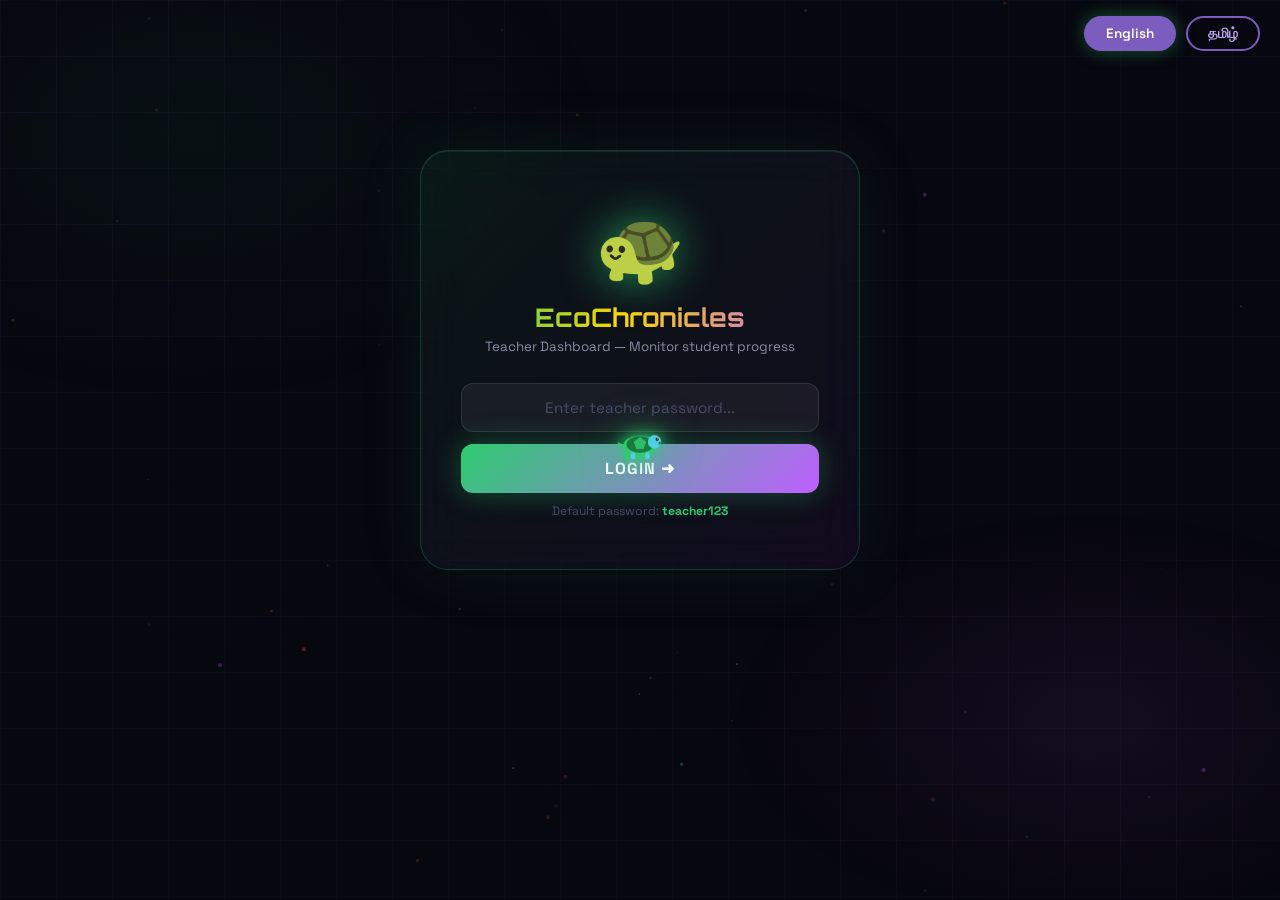
==== Source_files/teacher.html @ 2212c290 "Add files via upload" ====
<!DOCTYPE html>
<html lang="en">
<head>
  <meta charset="UTF-8"/>
  <meta name="viewport" content="width=device-width, initial-scale=1.0"/>
  <title>Teacher Dashboard — EcoChronicles</title>
  <link rel="stylesheet" href="teacher.css"/>
  <style>
    .lang-bar {
      position: fixed; top: 16px; right: 20px; z-index: 9999;
      display: flex; gap: 10px;
    }
    .lang-btn {
      padding: 7px 20px; border-radius: 100px;
      font-weight: 600; font-size: 0.85rem;
      cursor: pointer; transition: all 0.2s;
      border: 2px solid #7C5CBF;
      background: transparent; color: #b8a0e8;
      font-family: inherit;
    }
    .lang-btn.active { background: #7C5CBF; color: #fff; }
    .lang-btn:hover:not(.active) { background: rgba(124,92,191,0.2); }
  </style>
</head>
<body>

  <div class="lang-bar">
    <button class="lang-btn active" id="btn-en" onclick="setLang('en')">English</button>
    <button class="lang-btn" id="btn-ta" onclick="setLang('ta')">தமிழ்</button>
  </div>

  <!-- LOGIN -->
  <div id="teacher-login" class="screen">
    <div class="login-card">
    <span class="logo">🐢</span>
    <h1>EcoChronicles</h1>
    <p class="tagline2" data-en="Teacher Dashboard — Monitor student progress" data-ta="ஆசிரியர் டாஷ்போர்டு — மாணவர் முன்னேற்றத்தை கண்காணிக்கவும்">Teacher Dashboard — Monitor student progress</p>
    <div class="login-box">
      <input type="password" id="teacher-pass" placeholder="Enter teacher password..."/>
      <button class="start-btn" onclick="teacherLogin()"><span data-en="Login ➜" data-ta="உள்நுழை ➜">Login ➜</span></button>
    </div>
    <p class="login-note"><span data-en="Default password:" data-ta="இயல்புநிலை கடவுச்சொல்:">Default password:</span> <strong>teacher123</strong></p>
    </div><!-- login-card -->
  </div>

  <!-- DASHBOARD -->
  <div id="dashboard" class="screen hidden">
    <div class="dash-header">
      <div class="dash-title">
        <span class="logo-small">🐢</span>
        <div>
          <h1>EcoChronicles</h1>
          <p class="dash-sub" data-en="Teacher Dashboard" data-ta="ஆசிரியர் டாஷ்போர்டு">Teacher Dashboard</p>
        </div>
      </div>
      <button class="logout-btn" onclick="teacherLogout()"><span data-en="Logout" data-ta="வெளியேறு">Logout</span></button>
    </div>

    <div class="stats-row">
      <div class="stat-card">
        <div class="stat-num" id="stat-students">0</div>
        <div class="stat-label" data-en="Total Students" data-ta="மொத்த மாணவர்கள்">Total Students</div>
      </div>
      <div class="stat-card">
        <div class="stat-num" id="stat-attempts">0</div>
        <div class="stat-label" data-en="Total Attempts" data-ta="மொத்த முயற்சிகள்">Total Attempts</div>
      </div>
      <div class="stat-card">
        <div class="stat-num" id="stat-avg">0%</div>
        <div class="stat-label" data-en="Average Score" data-ta="சராசரி மதிப்பெண்">Average Score</div>
      </div>
      <div class="stat-card">
        <div class="stat-num" id="stat-perfect">0</div>
        <div class="stat-label" data-en="Perfect Scores" data-ta="முழு மதிப்பெண்கள்">Perfect Scores</div>
      </div>
    </div>

    <!-- LEARNER TABS -->
    <div class="learner-tabs">
      <button class="learner-tab active" id="tab-all" onclick="switchTab('all')">
        <span data-en="📋 All Learners" data-ta="📋 அனைத்து மாணவர்கள்">📋 All Learners</span>
      </button>
      <button class="learner-tab" id="tab-ta" onclick="switchTab('ta')">
        <span data-en="🌟 Tamil Learners" data-ta="🌟 தமிழ் மாணவர்கள்">🌟 Tamil Learners</span>
      </button>
    </div>

    <!-- ALL LEARNERS PANEL -->
    <div id="panel-all">
    <div class="filters">
      <select id="filter-level" onchange="applyFilters()">
        <option value="all"          data-en="All Levels"    data-ta="அனைத்து நிலைகள்">All Levels</option>
        <option value="beginner"     data-en="Beginner"      data-ta="தொடக்கநிலை">Beginner</option>
        <option value="intermediate" data-en="Intermediate"  data-ta="இடைநிலை">Intermediate</option>
        <option value="advanced"     data-en="Advanced"      data-ta="மேம்பட்ட">Advanced</option>
        <option value="expert"       data-en="Expert"        data-ta="நிபுணர்">Expert</option>
      </select>
      <select id="filter-lang" onchange="applyFilters()">
        <option value="all" data-en="All Languages" data-ta="அனைத்து மொழிகள்">All Languages</option>
        <option value="en"  data-en="English"       data-ta="ஆங்கிலம்">English</option>
        <option value="ta"  data-en="Tamil"         data-ta="தமிழ்">Tamil</option>
      </select>
      <select id="filter-perf" onchange="applyFilters()">
        <option value="all"     data-en="All Performance" data-ta="அனைத்து செயல்திறன்">All Performance</option>
        <option value="perfect" data-en="Perfect Only"    data-ta="முழுமையானவை மட்டும்">Perfect Only</option>
        <option value="good"    data-en="Good (60%+)"     data-ta="நல்லது (60%+)">Good (60%+)</option>
        <option value="low"     data-en="Needs Help"      data-ta="உதவி தேவை">Needs Help</option>
      </select>
      <button class="refresh-btn" onclick="loadScores()"><span data-en="↻ Refresh" data-ta="↻ புதுப்பி">↻ Refresh</span></button>
    </div>

    <div class="table-wrapper">
      <table id="scores-table">
        <thead>
          <tr>
            <th data-en="#"            data-ta="#">#</th>
            <th data-en="Student Name" data-ta="மாணவர் பெயர்">Student Name</th>
            <th data-en="Class"        data-ta="வகுப்பு">Class</th>
            <th data-en="Level"        data-ta="நிலை">Level</th>
            <th data-en="Score"        data-ta="மதிப்பெண்">Score</th>
            <th data-en="Performance"  data-ta="செயல்திறன்">Performance</th>
            <th data-en="Language"     data-ta="மொழி">Language</th>
            <th data-en="Date & Time"  data-ta="தேதி &amp; நேரம்">Date &amp; Time</th>
          </tr>
        </thead>
        <tbody id="scores-body">
          <tr><td colspan="8" class="loading-row">Loading scores...</td></tr>
        </tbody>
      </table>
    </div>
  </div>

    </div><!-- end panel-all -->

    <!-- TAMIL LEARNERS PANEL -->
    <div id="panel-ta" style="display:none;">
      <div class="tamil-panel-header">
        <div class="tamil-stats-row" id="ta-stats-row">
          <div class="ta-stat-card">
            <div class="ta-stat-num" id="ta-stat-count">0</div>
            <div class="ta-stat-label" data-en="Tamil Learners" data-ta="தமிழ் மாணவர்கள்">Tamil Learners</div>
          </div>
          <div class="ta-stat-card">
            <div class="ta-stat-num" id="ta-stat-avg">0%</div>
            <div class="ta-stat-label" data-en="Avg Score" data-ta="சராசரி மதிப்பெண்">Avg Score</div>
          </div>
          <div class="ta-stat-card">
            <div class="ta-stat-num" id="ta-stat-perfect">0</div>
            <div class="ta-stat-label" data-en="Perfect Scores" data-ta="முழு மதிப்பெண்கள்">Perfect Scores</div>
          </div>
          <div class="ta-stat-card">
            <div class="ta-stat-num" id="ta-stat-top">—</div>
            <div class="ta-stat-label" data-en="Top Performer" data-ta="சிறந்த மாணவர்">Top Performer</div>
          </div>
        </div>
      </div>
      <div class="table-wrapper">
        <table id="ta-scores-table">
          <thead>
            <tr>
              <th data-en="#" data-ta="#">#</th>
              <th data-en="Student Name" data-ta="மாணவர் பெயர்">Student Name</th>
              <th data-en="Class" data-ta="வகுப்பு">Class</th>
              <th data-en="Level" data-ta="நிலை">Level</th>
              <th data-en="Score" data-ta="மதிப்பெண்">Score</th>
              <th data-en="Performance" data-ta="செயல்திறன்">Performance</th>
              <th data-en="Date & Time" data-ta="தேதி &amp; நேரம்">Date &amp; Time</th>
            </tr>
          </thead>
          <tbody id="ta-scores-body">
            <tr><td colspan="7" class="loading-row">Loading Tamil learners...</td></tr>
          </tbody>
        </table>
      </div>
    </div><!-- end panel-ta -->

  <script>
    let currentLang = 'en';
    function setLang(lang) {
      currentLang = lang;
      document.getElementById('btn-en').classList.toggle('active', lang === 'en');
      document.getElementById('btn-ta').classList.toggle('active', lang === 'ta');
      document.querySelectorAll('[data-en]').forEach(el => {
        el.textContent = el.getAttribute('data-' + lang) || el.getAttribute('data-en');
      });
      const p = document.getElementById('teacher-pass');
      if (p) p.placeholder = lang === 'ta' ? 'ஆசிரியர் கடவுச்சொல் உள்ளிடவும்...' : 'Enter teacher password...';
      // Re-render table body with new lang (no-data row if empty)
      const noData = document.querySelector('.no-data');
      if (noData) noData.textContent = lang === 'ta' ? 'மதிப்பெண்கள் இல்லை. மாணவர்களிடம் வினாடி வினாவை முடிக்கச் சொல்லுங்கள்!' : 'No scores found. Ask students to complete quizzes!';
      const loading = document.querySelector('.loading-row');
      if (loading) loading.textContent = lang === 'ta' ? 'மதிப்பெண்கள் ஏற்றப்படுகின்றன...' : 'Loading scores...';
    }
    window.setLang = setLang;
  </script>
  <script type="module" src="teacher.js"></script>

<!-- ═══ ULTRA-PRO WALKING TURTLE CURSOR + PARTICLES ═══ -->
<canvas id="particle-canvas"></canvas>
<div id="turtle-cursor-wrap">
  <svg id="turtle-cursor-svg" viewBox="0 0 100 100" xmlns="http://www.w3.org/2000/svg">
    <!-- Walking turtle SVG that animates legs -->
    <style>
      #turtle-body { animation: turtleWalk 0.35s steps(1) infinite; }
      @keyframes turtleWalk { 0%,100%{transform:translateY(0)} 50%{transform:translateY(-3px)} }
      #turtle-tail { transform-origin:20px 55px; animation:turtleSway 0.4s ease-in-out infinite alternate; }
      @keyframes turtleSway { from{transform:rotate(-18deg)} to{transform:rotate(12deg)} }
      #leg-fr { transform-origin:58px 72px; animation:legFR 0.35s ease-in-out infinite alternate; }
      #leg-fl { transform-origin:48px 72px; animation:legFL 0.35s ease-in-out infinite alternate; }
      #leg-rr { transform-origin:32px 72px; animation:legRR 0.35s ease-in-out infinite alternate; }
      #leg-rl { transform-origin:22px 72px; animation:legRL 0.35s ease-in-out infinite alternate; }
      @keyframes legFR { from{transform:rotate(-25deg)} to{transform:rotate(20deg)} }
      @keyframes legFL { from{transform:rotate(20deg)} to{transform:rotate(-25deg)} }
      @keyframes legRR { from{transform:rotate(20deg)} to{transform:rotate(-25deg)} }
      @keyframes legRL { from{transform:rotate(-25deg)} to{transform:rotate(20deg)} }
    </style>
    <g id="turtle-body">
      <!-- Tail -->
      <g id="turtle-tail">
        <path d="M18 60 Q8 58 7 50 Q12 54 20 56 Z" fill="#2ECC71"/>
      </g>
      <!-- Shell -->
      <ellipse cx="50" cy="58" rx="32" ry="20" fill="#2ECC71"/>
      <ellipse cx="50" cy="55" rx="26" ry="16" fill="#1B7A3D"/>
      <path d="M50 41 L62 50 L57 64 L43 64 L38 50 Z" fill="#2ECC71" opacity="0.85"/>
      <ellipse cx="32" cy="48" rx="3" ry="2.5" fill="#1B7A3D" opacity="0.8"/>
      <ellipse cx="68" cy="48" rx="3" ry="2.5" fill="#1B7A3D" opacity="0.8"/>
      <ellipse cx="50" cy="68" rx="3" ry="2.5" fill="#1B7A3D" opacity="0.8"/>
      <!-- Head -->
      <circle cx="78" cy="50" r="13" fill="#4DD0E1"/>
      <!-- Eyes -->
      <circle cx="83" cy="45" r="3" fill="#111"/>
      <circle cx="84.2" cy="44" r="1" fill="#fff"/>
      <!-- Nose -->
      <ellipse cx="88" cy="52" rx="2.5" ry="1.8" fill="#1B7A3D"/>
      <!-- Mouth -->
      <path d="M85 54 Q88 56 90 54" stroke="#1B7A3D" stroke-width="1" fill="none"/>
      <!-- Legs -->
      <rect id="leg-fr" x="60" y="70" width="9" height="14" rx="4.5" fill="#4DD0E1"/>
      <rect id="leg-fl" x="46" y="72" width="9" height="14" rx="4.5" fill="#2ECC71"/>
      <rect id="leg-rr" x="32" y="70" width="9" height="14" rx="4.5" fill="#4DD0E1"/>
      <rect id="leg-rl" x="20" y="72" width="9" height="14" rx="4.5" fill="#2ECC71"/>
    </g>
  </svg>
</div>
<script>
(function(){
  const wrap = document.getElementById('turtle-cursor-wrap');
  let mx=window.innerWidth/2, my=window.innerHeight/2;
  let cx=mx, cy=my;
  let lastX=mx, lastY=my;
  let trailTimer=0, pawTimer=0, paws=['🐾'];
  
  document.addEventListener('mousemove', e => { mx=e.clientX; my=e.clientY; });
  
  function lerp(a,b,t){ return a+(b-a)*t; }
  
  function loop(){
    cx = lerp(cx, mx, 0.18);
    cy = lerp(cy, my, 0.18);
    wrap.style.left = cx+'px';
    wrap.style.top  = cy+'px';
    
    const dx=mx-lastX, dy=my-lastY;
    const speed=Math.sqrt(dx*dx+dy*dy);
    
    // Rotate turtle in direction of movement
    if(speed>1){
      const angle = Math.atan2(dy,dx)*(180/Math.PI);
      const svg = document.getElementById('turtle-cursor-svg');
      if(dx < -5) { svg.style.transform='scaleX(-1)'; }
      else if(dx > 5) { svg.style.transform='scaleX(1)'; }
    }
    
    // Trail dots
    if(speed>4){
      trailTimer++;
      if(trailTimer%3===0){
        const t=document.createElement('div');
        t.className='turtle-cursor-trail';
        const sz=4+Math.random()*5;
        t.style.cssText=`left:${lastX}px;top:${lastY}px;width:${sz}px;height:${sz}px;background:radial-gradient(circle,rgba(46,204,113,.8),transparent)`;
        document.body.appendChild(t);
        setTimeout(()=>t.remove(),600);
      }
      // Paw prints occasionally
      pawTimer++;
      if(pawTimer%18===0){
        const p=document.createElement('div');
        p.className='turtle-foot';
        p.textContent='🐾';
        p.style.cssText=`left:${lastX}px;top:${lastY}px;`;
        document.body.appendChild(p);
        setTimeout(()=>p.remove(),900);
      }
    }
    lastX=mx; lastY=my;
    requestAnimationFrame(loop);
  }
  loop();
  
  // Particle system
  const canvas=document.getElementById('particle-canvas');
  if(canvas){
    const ctx=canvas.getContext('2d');
    let W,H,particles=[];
    function resize(){ W=canvas.width=window.innerWidth; H=canvas.height=window.innerHeight; }
    resize();
    window.addEventListener('resize',resize);
    for(let i=0;i<55;i++) particles.push(mkP());
    function mkP(){
      return{
        x:Math.random()*window.innerWidth,
        y:Math.random()*window.innerHeight,
        r:Math.random()*1.8+0.4,
        vx:(Math.random()-.5)*.28,
        vy:(Math.random()-.5)*.28,
        a:Math.random()*.5+.1,
        c:Math.random()<.5?'255,107,26':Math.random()<.5?'191,95,255':'0,245,255'
      };
    }
    function drawParticles(){
      ctx.clearRect(0,0,W,H);
      particles.forEach(p=>{
        p.x+=p.vx; p.y+=p.vy;
        if(p.x<0||p.x>W) p.vx*=-1;
        if(p.y<0||p.y>H) p.vy*=-1;
        ctx.beginPath();
        ctx.arc(p.x,p.y,p.r,0,Math.PI*2);
        ctx.fillStyle=`rgba(${p.c},${p.a})`;
        ctx.fill();
      });
      // Draw connecting lines between close particles
      for(let i=0;i<particles.length;i++){
        for(let j=i+1;j<particles.length;j++){
          const dx=particles[i].x-particles[j].x;
          const dy=particles[i].y-particles[j].y;
          const dist=Math.sqrt(dx*dx+dy*dy);
          if(dist<130){
            ctx.beginPath();
            ctx.moveTo(particles[i].x,particles[i].y);
            ctx.lineTo(particles[j].x,particles[j].y);
            ctx.strokeStyle=`rgba(191,95,255,${(1-dist/130)*.08})`;
            ctx.lineWidth=.6;
            ctx.stroke();
          }
        }
      }
      requestAnimationFrame(drawParticles);
    }
    drawParticles();
  }
})();
</script>

</body>
</html>
---- Source_files/teacher.css ----
/* ============================================================
   ECOCHRONICLES — TEACHER DASHBOARD ULTRA-PRO ECO TURTLE
   ============================================================ */
@import url('https://fonts.googleapis.com/css2?family=Orbitron:wght@400;600;700;900&family=Space+Grotesk:wght@300;400;500;600;700&display=swap');

:root{
  --turtle-green:#2ECC71;--turtle-teal:#4DD0E1;--turtle-gold:#FFD700;
  --neon-purple:#BF5FFF;--neon-cyan:#00F5FF;--neon-pink:#FF0099;
  --neon-green:#39FF14;--deep-bg:#07070F;
  --text-main:#F0EEF8;--text-muted:#8A8AA8;--text-dim:#4A4A6A;
}
*,*::before,*::after{margin:0;padding:0;box-sizing:border-box;}
*{cursor:none!important;}

/* TURTLE CURSOR */
#turtle-cursor-wrap{position:fixed;top:0;left:0;pointer-events:none;z-index:999999;transform:translate(-50%,-60%);will-change:transform;}
#turtle-cursor-svg{width:52px;height:52px;filter:drop-shadow(0 0 8px #2ECC71) drop-shadow(0 0 18px rgba(46,204,113,.5));}
.turtle-cursor-trail{position:fixed;pointer-events:none;z-index:999997;border-radius:50%;transform:translate(-50%,-50%);animation:trailFade .6s ease forwards;}
@keyframes trailFade{0%{opacity:.7;transform:translate(-50%,-50%) scale(1)}100%{opacity:0;transform:translate(-50%,-50%) scale(0)}}

/* BACKGROUND */
body{font-family:'Space Grotesk',sans-serif;background:var(--deep-bg);min-height:100vh;color:var(--text-main);overflow-x:hidden;position:relative;}
body::before{content:'';position:fixed;inset:0;background-image:linear-gradient(rgba(191,95,255,.035) 1px,transparent 1px),linear-gradient(90deg,rgba(191,95,255,.035) 1px,transparent 1px);background-size:56px 56px;animation:gridPulse 9s ease-in-out infinite;pointer-events:none;z-index:0;}
@keyframes gridPulse{0%,100%{opacity:.4}50%{opacity:1}}
body::after{content:'';position:fixed;inset:0;pointer-events:none;z-index:0;background:radial-gradient(ellipse 700px 450px at 15% 15%,rgba(46,204,113,.05) 0%,transparent 60%),radial-gradient(ellipse 600px 350px at 85% 80%,rgba(191,95,255,.07) 0%,transparent 60%);}
#particle-canvas{position:fixed;inset:0;pointer-events:none;z-index:0;opacity:.5;}

.screen{position:relative;z-index:1;max-width:1200px;margin:0 auto;padding:28px;}
.hidden{display:none!important;}

/* LANG BAR */
.lang-bar{position:fixed;top:16px;right:22px;z-index:9999;display:flex;gap:8px;}
.lang-btn{padding:7px 17px;border-radius:100px;border:1.5px solid rgba(46,204,113,.35);background:rgba(46,204,113,.07);color:var(--text-muted);font-size:.78rem;font-weight:600;cursor:pointer;transition:all .2s;font-family:'Space Grotesk',sans-serif;}
.lang-btn.active{background:linear-gradient(135deg,var(--turtle-green),var(--neon-purple));border-color:transparent;color:#fff;box-shadow:0 0 18px rgba(46,204,113,.4);}
.lang-btn:hover:not(.active){border-color:var(--turtle-green);color:var(--turtle-green);}

/* LOGIN */
#teacher-login{display:flex;flex-direction:column;align-items:center;justify-content:center;min-height:80vh;text-align:center;max-width:none;padding:40px;}
.login-card{background:linear-gradient(135deg,rgba(46,204,113,.08),rgba(191,95,255,.06));border:1px solid rgba(46,204,113,.22);border-radius:28px;padding:50px 40px;max-width:440px;width:100%;backdrop-filter:blur(24px);box-shadow:0 0 70px rgba(46,204,113,.09),inset 0 1px 0 rgba(255,255,255,.07);animation:cardIn .55s cubic-bezier(.34,1.56,.64,1) both;}
@keyframes cardIn{from{opacity:0;transform:translateY(40px) scale(.9)}to{opacity:1;transform:none}}
.login-card .logo{font-size:72px;display:block;margin-bottom:8px;filter:drop-shadow(0 0 22px rgba(46,204,113,.7));animation:turtleBounce 2.2s ease-in-out infinite;}
@keyframes turtleBounce{0%,100%{transform:translateY(0) rotate(0)}25%{transform:translateY(-13px) rotate(-6deg)}75%{transform:translateY(-7px) rotate(4deg)}}
.login-card h1{font-family:'Orbitron',sans-serif;font-size:1.6rem;font-weight:700;background:linear-gradient(100deg,var(--turtle-green),var(--turtle-gold) 45%,var(--neon-purple));-webkit-background-clip:text;-webkit-text-fill-color:transparent;background-clip:text;margin-bottom:5px;}
.tagline2{color:var(--text-muted);font-size:.84rem;margin-bottom:28px;}
.login-box{display:flex;flex-direction:column;gap:12px;width:100%;}
.login-box input{padding:14px 17px;border-radius:12px;border:1px solid rgba(255,255,255,.1);background:rgba(255,255,255,.05);color:var(--text-main);font-size:.95rem;outline:none;text-align:center;font-family:'Space Grotesk',sans-serif;transition:border-color .2s,box-shadow .2s;}
.login-box input:focus{border-color:var(--turtle-green);box-shadow:0 0 22px rgba(46,204,113,.18);}
.login-box input::placeholder{color:var(--text-dim);}
.start-btn{background:linear-gradient(135deg,var(--turtle-green),var(--neon-purple));border:none;border-radius:12px;padding:14px;font-size:1rem;font-weight:700;color:#fff;cursor:pointer;transition:all .2s;box-shadow:0 0 28px rgba(46,204,113,.35);font-family:'Space Grotesk',sans-serif;text-transform:uppercase;letter-spacing:.06em;}
.start-btn:hover{transform:translateY(-2px);box-shadow:0 0 45px rgba(46,204,113,.55);}
.login-note{color:var(--text-dim);font-size:.76rem;margin-top:10px;}
.login-note strong{color:var(--turtle-green);}

/* DASHBOARD HEADER */
.dash-header{display:flex;justify-content:space-between;align-items:center;margin-bottom:26px;padding-bottom:18px;border-bottom:1px solid rgba(46,204,113,.12);}
.dash-title{display:flex;align-items:center;gap:12px;}
.logo-small{font-size:2rem;filter:drop-shadow(0 0 10px rgba(46,204,113,.7));}
.dash-title h1{font-family:'Orbitron',sans-serif;font-size:1.2rem;font-weight:700;color:var(--turtle-green);}
.dash-sub{font-size:.73rem;color:var(--text-dim);margin-top:2px;}
.logout-btn{background:transparent;border:1px solid rgba(255,255,255,.12);color:var(--text-muted);padding:8px 18px;border-radius:10px;cursor:pointer;font-size:.8rem;transition:all .2s;font-family:'Space Grotesk',sans-serif;}
.logout-btn:hover{border-color:var(--turtle-green);color:var(--turtle-green);}

/* STATS ROW */
.stats-row{display:grid;grid-template-columns:repeat(4,1fr);gap:13px;margin-bottom:22px;}
.stat-card{background:linear-gradient(135deg,rgba(255,255,255,.04),rgba(255,255,255,.01));border:1px solid rgba(255,255,255,.07);border-radius:18px;padding:20px;text-align:center;position:relative;overflow:hidden;transition:all .22s;animation:slideUp .4s ease both;}
.stat-card::before{content:'';position:absolute;top:0;left:0;right:0;height:2px;background:linear-gradient(90deg,var(--turtle-green),var(--neon-purple),transparent);}
.stat-card:hover{transform:translateY(-4px);border-color:rgba(46,204,113,.3);box-shadow:0 8px 30px rgba(0,0,0,.3),0 0 24px rgba(46,204,113,.08);}
@keyframes slideUp{from{opacity:0;transform:translateY(18px)}to{opacity:1;transform:none}}
.stat-num{font-family:'Orbitron',sans-serif;font-size:2rem;font-weight:700;background:linear-gradient(135deg,var(--turtle-green),var(--turtle-gold));-webkit-background-clip:text;-webkit-text-fill-color:transparent;background-clip:text;line-height:1;}
.stat-label{font-size:.72rem;color:var(--text-muted);margin-top:6px;text-transform:uppercase;letter-spacing:.07em;}

/* TABS */
.learner-tabs{display:flex;gap:4px;margin-bottom:20px;background:rgba(255,255,255,.03);border:1px solid rgba(255,255,255,.07);border-radius:14px;padding:5px;}
.learner-tab{flex:1;padding:11px 20px;border:none;background:transparent;color:var(--text-muted);font-size:.85rem;font-weight:600;cursor:pointer;border-radius:10px;transition:all .2s;font-family:'Space Grotesk',sans-serif;letter-spacing:.02em;}
.learner-tab:hover:not(.active){background:rgba(255,255,255,.04);color:var(--turtle-teal);}
.learner-tab.active{background:linear-gradient(135deg,rgba(46,204,113,.2),rgba(191,95,255,.12));color:var(--turtle-green);border:1px solid rgba(46,204,113,.25);box-shadow:0 0 16px rgba(46,204,113,.1);}

/* FILTERS */
.filters{display:flex;gap:9px;margin-bottom:16px;flex-wrap:wrap;}
.filters select{padding:9px 13px;border-radius:10px;border:1px solid rgba(255,255,255,.1);background:rgba(255,255,255,.05);color:var(--text-muted);font-size:.8rem;cursor:pointer;outline:none;font-family:'Space Grotesk',sans-serif;transition:border-color .2s;}
.filters select:focus{border-color:var(--turtle-green);}
.filters select option{background:#0D0B16;}
.refresh-btn{padding:9px 18px;border-radius:10px;border:1px solid rgba(46,204,113,.3);background:rgba(46,204,113,.08);color:var(--turtle-teal);font-size:.8rem;cursor:pointer;font-weight:600;transition:all .2s;font-family:'Space Grotesk',sans-serif;}
.refresh-btn:hover{background:rgba(46,204,113,.18);border-color:var(--turtle-green);box-shadow:0 0 14px rgba(46,204,113,.25);}

/* TABLE */
.table-wrapper{background:rgba(255,255,255,.03);border:1px solid rgba(255,255,255,.07);border-radius:18px;overflow:auto;box-shadow:0 4px 30px rgba(0,0,0,.25);}
table{width:100%;border-collapse:collapse;min-width:700px;}
thead tr{background:linear-gradient(90deg,rgba(46,204,113,.1),rgba(191,95,255,.06));}
th{padding:13px 13px;text-align:left;font-size:.68rem;color:var(--turtle-green);font-weight:700;text-transform:uppercase;letter-spacing:.08em;white-space:nowrap;font-family:'Orbitron',sans-serif;}
tbody tr{border-top:1px solid rgba(255,255,255,.05);transition:background .15s;}
tbody tr:hover{background:rgba(46,204,113,.04);}
td{padding:13px 13px;font-size:.82rem;color:var(--text-main);}
.loading-row,.no-data{text-align:center;color:var(--text-dim);padding:45px!important;font-size:.85rem;}

/* BADGES */
.badge{display:inline-block;padding:4px 10px;border-radius:100px;font-size:.7rem;font-weight:700;letter-spacing:.03em;}
.badge-perfect{background:rgba(255,215,0,.12);color:var(--turtle-gold);border:1px solid rgba(255,215,0,.2);}
.badge-good{background:rgba(57,255,20,.12);color:var(--neon-green);border:1px solid rgba(57,255,20,.2);}
.badge-try{background:rgba(255,0,153,.1);color:var(--neon-pink);border:1px solid rgba(255,0,153,.18);}
.lang-pill{display:inline-block;padding:3px 10px;border-radius:100px;font-size:.7rem;background:rgba(191,95,255,.12);color:#D4ADFF;border:1px solid rgba(191,95,255,.2);}
.diff-pill{display:inline-block;padding:3px 10px;border-radius:100px;font-size:.7rem;font-weight:700;}
.diff-beginner{background:rgba(57,255,20,.12);color:var(--neon-green);}
.diff-intermediate{background:rgba(255,215,0,.12);color:var(--turtle-gold);}
.diff-advanced{background:rgba(46,204,113,.12);color:var(--turtle-green);}
.diff-expert{background:rgba(191,95,255,.12);color:var(--neon-purple);}

/* TAMIL PANEL */
.tamil-panel-header{padding:4px 0 0;}
.tamil-stats-row{display:grid;grid-template-columns:repeat(4,1fr);gap:12px;margin-bottom:18px;}
.ta-stat-card{background:linear-gradient(135deg,rgba(191,95,255,.1),rgba(0,245,255,.05));border:1px solid rgba(191,95,255,.2);border-radius:16px;padding:18px;text-align:center;transition:all .22s;position:relative;overflow:hidden;}
.ta-stat-card::before{content:'';position:absolute;top:0;left:0;right:0;height:2px;background:linear-gradient(90deg,var(--neon-purple),var(--neon-cyan),transparent);}
.ta-stat-card:hover{transform:translateY(-3px);border-color:rgba(191,95,255,.4);box-shadow:0 8px 25px rgba(0,0,0,.3),0 0 20px rgba(191,95,255,.1);}
.ta-stat-num{font-family:'Orbitron',sans-serif;font-size:1.85rem;font-weight:700;background:linear-gradient(135deg,var(--neon-purple),var(--neon-cyan));-webkit-background-clip:text;-webkit-text-fill-color:transparent;background-clip:text;line-height:1;}
.ta-stat-label{font-size:.7rem;color:var(--text-muted);margin-top:5px;text-transform:uppercase;letter-spacing:.07em;}

/* Scrollbar */
::-webkit-scrollbar{width:4px;height:4px;}
::-webkit-scrollbar-track{background:transparent;}
::-webkit-scrollbar-thumb{background:rgba(46,204,113,.25);border-radius:100px;}
::-webkit-scrollbar-thumb:hover{background:var(--turtle-green);}

@media(max-width:800px){
  .stats-row,.tamil-stats-row{grid-template-columns:repeat(2,1fr);}
  .screen{padding:16px;}
}
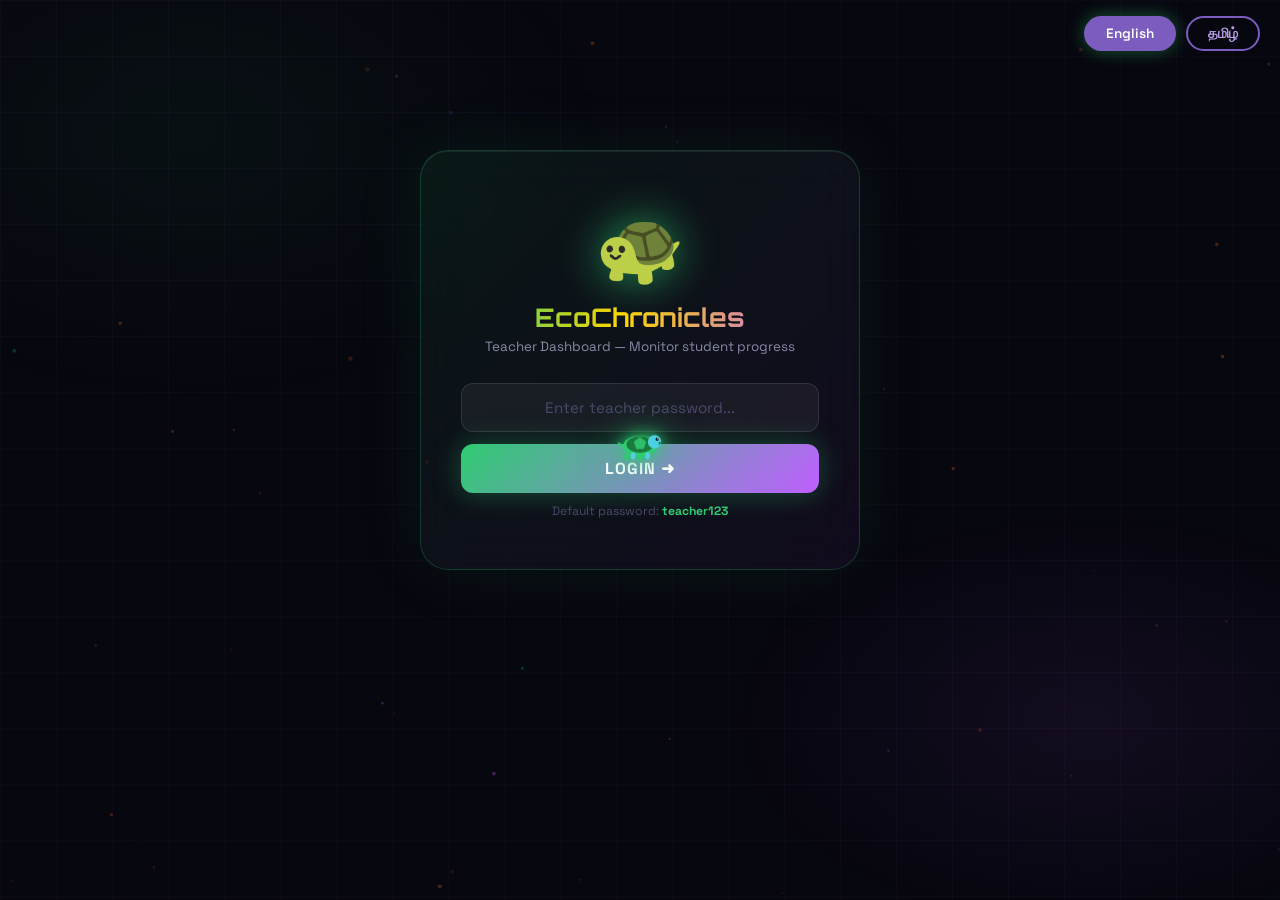
==== commit b0d338ef: "Fix HTML syntax in teacher.html" ====
--- a/Source_files/teacher.html
+++ b/Source_files/teacher.html
@@ -1,5 +1,5 @@
 <!DOCTYPE html>
-<html lang="en">
+<html lang="en"> 
 <head>
   <meta charset="UTF-8"/>
   <meta name="viewport" content="width=device-width, initial-scale=1.0"/>
